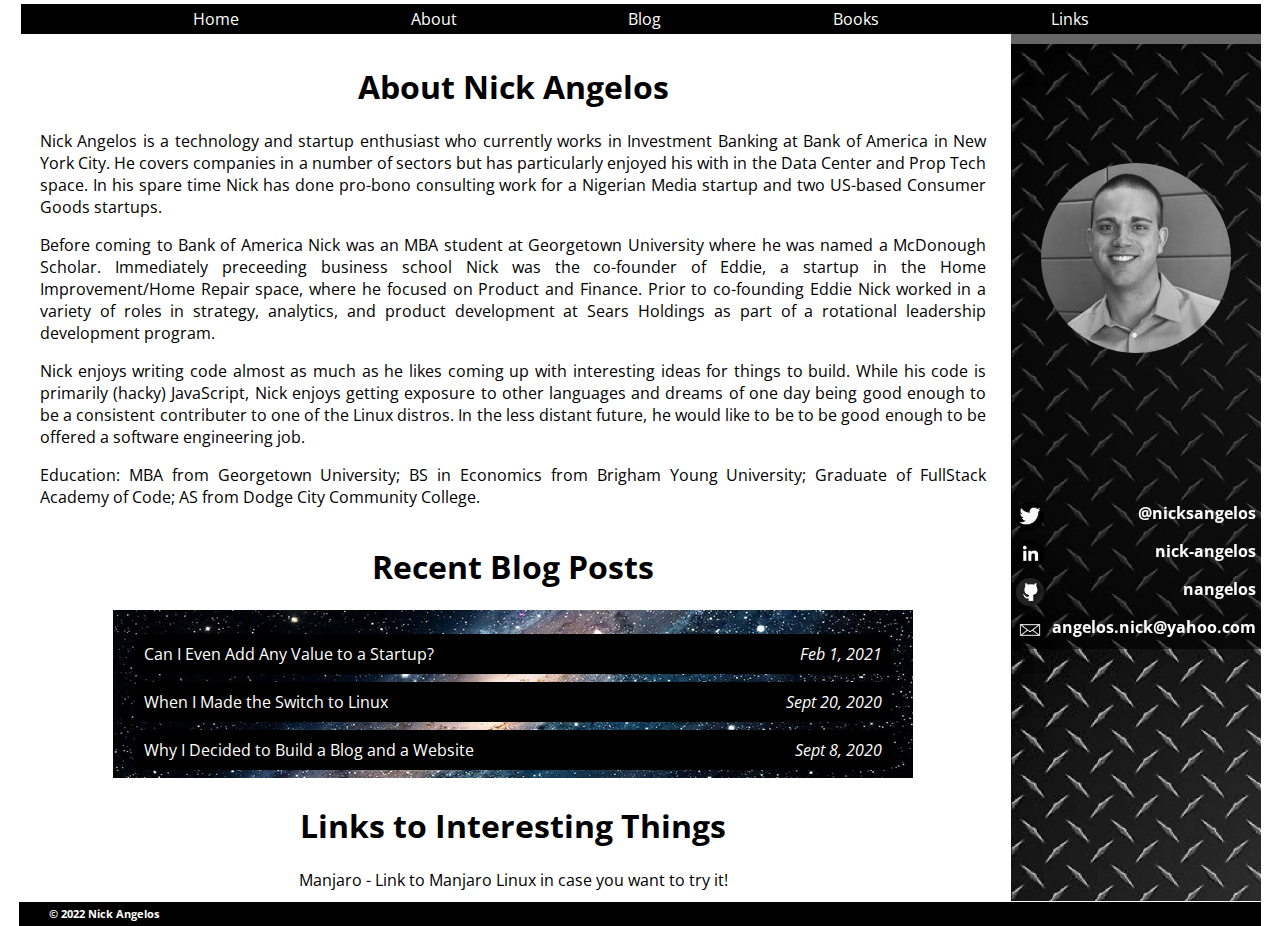
==== index.html @ 91e93bd9 "[index.html] update stale text in bio section" ====
<!DOCTYPE html>
<html lang="en">
<head>
  <meta charset="UTF-8">
  <meta name="viewport" content="width=device-width, initial-scale=1.0">
  <script defer type="module" src="index.js"></script>
  <link rel="stylesheet" href="styles/styles.css" />
  <link rel="icon" href="styles/images/favicon.png" type="image/gif">
  <link href="https://fonts.googleapis.com/css2?family=Open+Sans:wght@600&display=swap" rel="stylesheet">
  <title>Nick Angelos</title>
</head>
<body>
  <div class="nav-wrapper">
    <div class="navbar">
      <a href="">Home</a>
      <a href="#about">About</a>
      <a href="blogs.html">Blog</a>
      <a href="books.html">Books</a>
      <a href="#links">Links</a>
      <a id="contact-nav" href="#mobile-sidebar">Contact</a>
    </div>
  </div>
  <br/>
  <br/>
<div class="wrapper1">
    <div id="mainbar">
      <img id="photo" class="picture" src="styles/images/nick_bw.jpg">
    <span id="about" class="hashspan"></span>
    <h1>About Nick Angelos</h1>
    <div class="wrapper2">
      <div class="section">
        <p class="about-text">Nick Angelos is a technology and startup enthusiast who currently works in Investment Banking at Bank of America in New York City. He covers companies in a number of sectors but has particularly enjoyed his with in the Data Center and Prop Tech space. In his spare time Nick has done pro-bono consulting work for a Nigerian Media startup and two US-based Consumer Goods startups. </p>
        <p class="about-text">Before coming to Bank of America Nick was an MBA student at Georgetown University where he was named a McDonough Scholar. Immediately preceeding business school Nick was the co-founder of Eddie, a startup in the Home Improvement/Home Repair space, where he focused on Product and Finance. Prior to co-founding Eddie Nick worked in a variety of roles in strategy, analytics, and product development at Sears Holdings as part of a rotational leadership development program.</p>
        <p class="about-text">Nick enjoys writing code almost as much as he likes coming up with interesting ideas for things to build. While his code is primarily (hacky) JavaScript, Nick enjoys getting exposure to other languages and dreams of one day being good enough to be a consistent contributer to one of the Linux distros. In the less distant future, he would like to be to be good enough to be offered a software engineering job.</p>
        <p class="about-text">Education: MBA from Georgetown University; BS in Economics from Brigham Young University; Graduate of FullStack Academy of Code; AS from Dodge City Community College.</p>
      </div>
    </div>
    <span id="blog" class="hashspan"></span>
    <a href="blogs.html" style="color: black">
      <h1>Recent Blog Posts</h1>
    </a>
    <div id="blog-section" class="wrapper2">
      <table id="blog-posts">
        <tbody id="table-body">
        </tbody>
      </table>
    </div>
    <span id="links" class="hashspan"></span>
    <h1>Links to Interesting Things</h1>
    <div id="interests" class="wrapper2">
      <span><a href="https://manjaro.org/" style="color: black">Manjaro</a> - Link to Manjaro Linux in case you want to try it!</span>
    </div>
  </div>
  <div id="sidebar-wrapper">
    <div id="sidebar">
      <img class="picture" src="styles/images/nick_bw.jpg">
      <div id="social-box">
        <div class="row" data-href="https://twitter.com/nicksangelos">
          <img class="icon" src="styles/images/twit.png">
          <h4 style="margin: 0px; color: white">@nicksangelos</h4>
        </div>
        <div class="row" data-href="https://linkedin.com/in/nick-angelos">
          <img class="icon" src="styles/images/li_bw.png">
          <h4 style="margin: 0px; color: white">nick-angelos</h4>
        </div>
        <div class="row" data-href="https://github.com/nangelos">
          <img class="icon" src="styles/images/github.png">
          <h4 style="margin: 0px; color: white">nangelos</h4>
        </div>
        <div class="row" data-href="mailto:angelos.nick@yahoo.com">
          <img class="icon" src="styles/images/mail.png">
          <h4 style="margin: 0px; color: white">angelos.nick@yahoo.com</h4>
        </div>
      </div>
    </div>
  </div>
</div>
      <div id="mobile-sidebar">
          <a id="link" href="https://twitter.com/nicksangelos" target="_blank">
            <img class="icon" src="styles/images/twit.png"></a>
          <a id="link" href="https://linkedin.com/in/nick-angelos" target="_blank">
            <img class="icon" src="styles/images/li_bw.png"></a>
          <a id="link" href="https://github.com/nangelos" target="_blank">
            <img class="icon" src="styles/images/github.png"></a>
          <a id="link" href="mailto:angelos.nick@yahoo.com">
            <img class="icon" src="styles/images/mail.png"></a>
</div>
</div>
<div class="copy-wrapper">
    <h6 id="copyright">&copy; 2022 Nick Angelos
  </div>
</div>
</body>
</html>
---- styles/styles.css ----
body {
  font-family: 'Open Sans', sans-serif;
  color: black;
  max-width: 1250px;
  margin: auto;
  overflow: auto;
  /* background-color: rgb(210, 210, 212); */
}

a {
  text-decoration: none;
  color: white;
}

a:hover {
  cursor: pointer;
  text-decoration: underline;
}

table {
  margin-top: 1.5rem;
  border-spacing: 0px;
  border-collapse: collapse;
  min-width: 80%;
  margin-right: auto;
  margin-left: auto;
}

tr {
  margin-bottom: 8px;
  color: white;
  background: black;
  display: flex;
  flex-wrap: wrap;
  align-items: center;
  justify-content: space-between;
  padding: 8px;
  border-radius: 5px;
  position: relative
}

tr:hover {
  cursor: pointer;
  background-color: rgba(0, 0, 0, 0.5);
}

.wrapper1 {
  text-align: center;
  display: flex;
}

.wrapper2 {
  display: inline-block;
  width: 95%;
}

.section{
  text-align: left;
}

#blog-section{
  background-image: url('./images/milky-way.jpg');
  background-position: center;
  object-fit: 'cover';
  background-repeat: no-repeat;
  overflow-y: scroll;
  max-height: 280px;
}

.blog-title {
  text-align: left;
  width: 70%;
}

.blog-date {
  position: absolute;
  right: 8px;
}

.nav-wrapper {
  /* background-color: white; */
  width: 100%;
  margin: 10px auto;
  position: fixed;
  margin: 1px;
  max-width: 1250px;
  z-index: 1000;
}

.navbar {
  display: flex;
  justify-content: space-evenly;
  background: black;
  height: 30px;
  align-items: center;
  margin: 3px 5px;
}

.row {
  display: flex;
  justify-content: space-between;
  flex-direction: row;
  padding: 5px;
}

.row:hover {
  cursor: pointer;
  background-color: rgba(255, 255, 255, 0.3);
}

.picture {
  border-radius: 100px;
  margin: auto;
}

.about-text {
  margin-top: 0px;
  text-align: justify;
}

.icon {
  height: 28px;
  width: 28px;
}

#photo {
  display: none;
}

/* #photo:hover {
  cursor: pointer;
  animation: App-logo-spin infinite 6s linear;
  opacity: .5;
} */

@keyframes App-logo-spin {
  from { transform: rotate(0deg); }
  to { transform: rotate(360deg); }
}

#contact-nav {
  display: none;
}

.copy-wrapper {
  width: 100%;
  display: inline-block;
  margin: 0px, 5px;
  max-width: 1250px;
}

#copyright {
  margin-block-start: 0em;
  margin-block-end: 0em;
  background-color: black;
  color: white;
  margin-left: 4px;
  margin-right: 4px;
  padding-left: 30px;
  padding-top: 5px;
  padding-bottom: 5px;
}

#sidebar-wrapper {
  height: auto;
  background-image: url('./images/dp2.png');
  margin-right: 4px;
}

#sidebar {
  background: rgba(0, 0, 0, 0.6);
    height: 70vh;
    min-width: 250px;
    display: flex;
    flex-direction: column;
    justify-content: space-evenly;
    position: sticky;
    top: 50%;
    transform: translate(0, -40%);
}

#mobile-sidebar {
  display: none;
}

#interests {
  margin-bottom: 10px;
}

.hashspan {
  margin-top: -50px;
  padding-bottom: 50px;
  display:block;
}

/* For Smaller Screens */
/*Need to think about any images, text sizing, etc.*/
@media(max-width: 485px){

  .nav-wrapper {
    margin: 0px;
  }

  .navbar {
    margin: 0px;
  }

  #contact-nav {
    display: inherit;
  }


  #photo {
    display: inline;
  }

  #sidebar {
    display: none;
  }

  #blog-section{
    max-height: 185px;
  }

  #mobile-sidebar {
    display: flex;
    justify-content: space-around;
    margin: 10px 0px;
  }

  #copyright {
    margin-left: 0px;
    margin-right: 0px;
  }

}
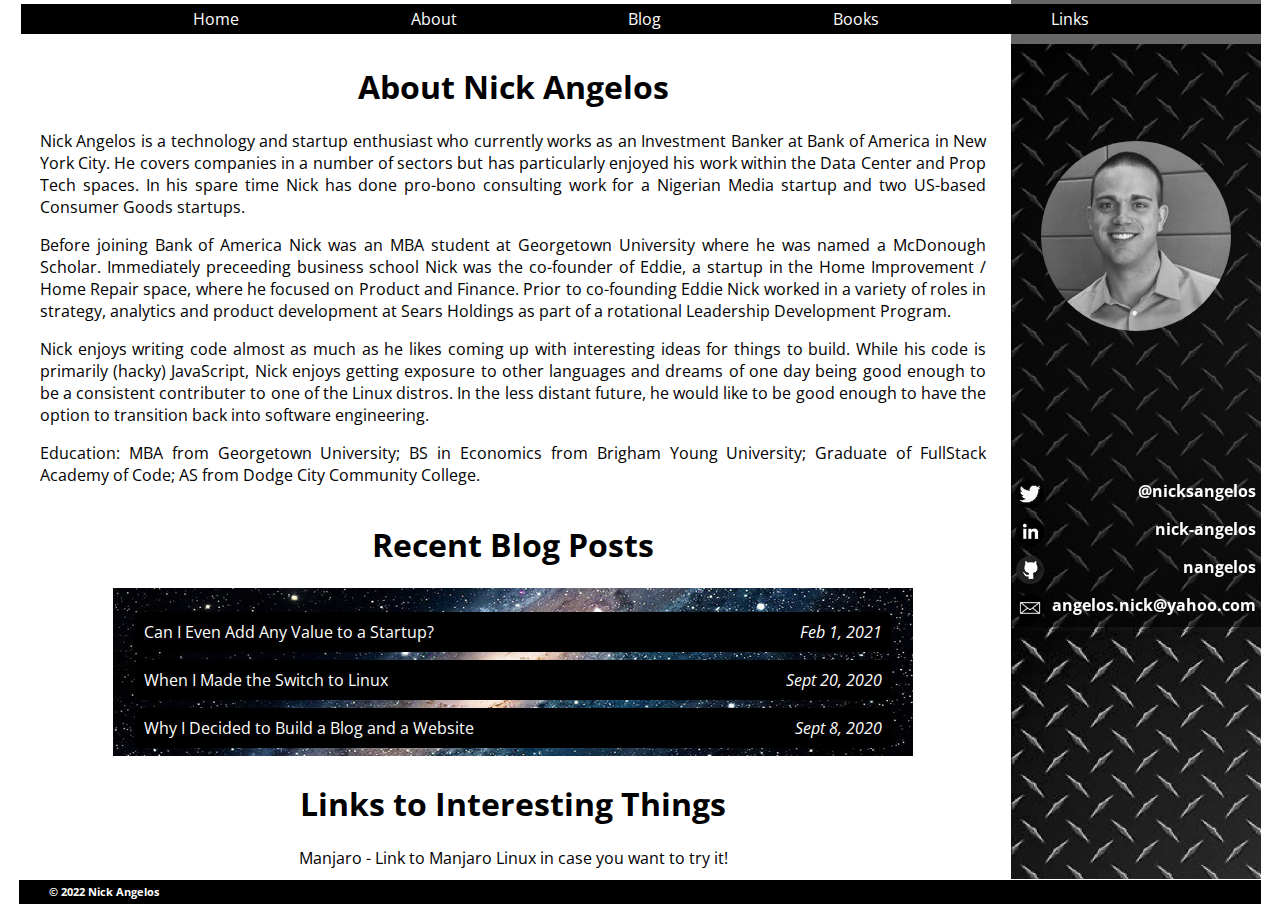
==== commit d50b10b8: "[index.html] bio text update" ====
--- a/index.html
+++ b/index.html
@@ -29,9 +29,9 @@
     <h1>About Nick Angelos</h1>
     <div class="wrapper2">
       <div class="section">
-        <p class="about-text">Nick Angelos is a technology and startup enthusiast who currently works in Investment Banking at Bank of America in New York City. He covers companies in a number of sectors but has particularly enjoyed his with in the Data Center and Prop Tech space. In his spare time Nick has done pro-bono consulting work for a Nigerian Media startup and two US-based Consumer Goods startups. </p>
-        <p class="about-text">Before coming to Bank of America Nick was an MBA student at Georgetown University where he was named a McDonough Scholar. Immediately preceeding business school Nick was the co-founder of Eddie, a startup in the Home Improvement/Home Repair space, where he focused on Product and Finance. Prior to co-founding Eddie Nick worked in a variety of roles in strategy, analytics, and product development at Sears Holdings as part of a rotational leadership development program.</p>
-        <p class="about-text">Nick enjoys writing code almost as much as he likes coming up with interesting ideas for things to build. While his code is primarily (hacky) JavaScript, Nick enjoys getting exposure to other languages and dreams of one day being good enough to be a consistent contributer to one of the Linux distros. In the less distant future, he would like to be to be good enough to be offered a software engineering job.</p>
+        <p class="about-text">Nick Angelos is a technology and startup enthusiast who currently works as an Investment Banker at Bank of America in New York City. He covers companies in a number of sectors but has particularly enjoyed his work within the Data Center and Prop Tech spaces. In his spare time Nick has done pro-bono consulting work for a Nigerian Media startup and two US-based Consumer Goods startups. </p>
+        <p class="about-text">Before joining Bank of America Nick was an MBA student at Georgetown University where he was named a McDonough Scholar. Immediately preceeding business school Nick was the co-founder of Eddie, a startup in the Home Improvement / Home Repair space, where he focused on Product and Finance. Prior to co-founding Eddie Nick worked in a variety of roles in strategy, analytics and product development at Sears Holdings as part of a rotational Leadership Development Program.</p>
+        <p class="about-text">Nick enjoys writing code almost as much as he likes coming up with interesting ideas for things to build. While his code is primarily (hacky) JavaScript, Nick enjoys getting exposure to other languages and dreams of one day being good enough to be a consistent contributer to one of the Linux distros. In the less distant future, he would like to be good enough to have the option to transition back into software engineering.</p>
         <p class="about-text">Education: MBA from Georgetown University; BS in Economics from Brigham Young University; Graduate of FullStack Academy of Code; AS from Dodge City Community College.</p>
       </div>
     </div>
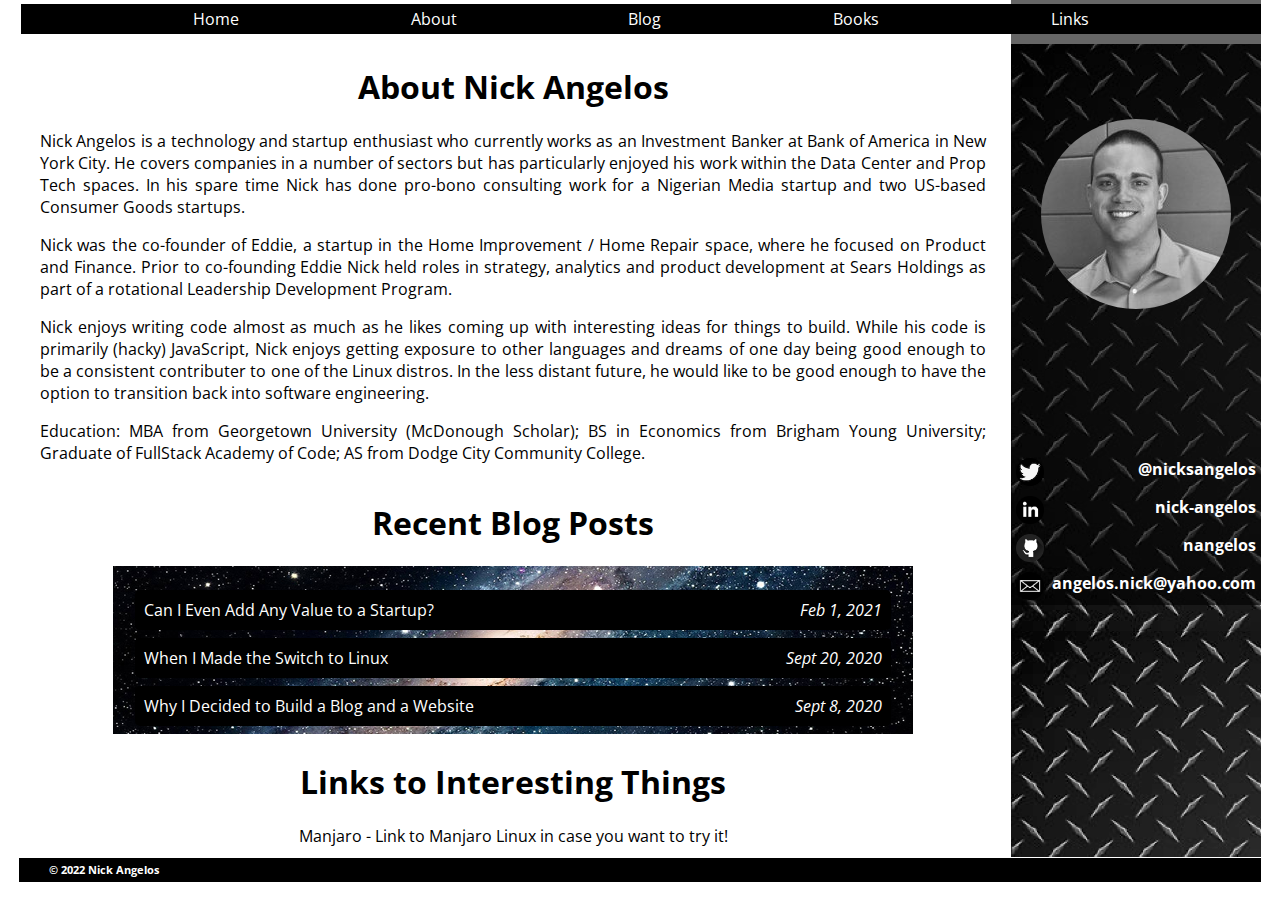
==== commit 9000c679: "[index.html] edits to bio text" ====
--- a/index.html
+++ b/index.html
@@ -30,9 +30,9 @@
     <div class="wrapper2">
       <div class="section">
         <p class="about-text">Nick Angelos is a technology and startup enthusiast who currently works as an Investment Banker at Bank of America in New York City. He covers companies in a number of sectors but has particularly enjoyed his work within the Data Center and Prop Tech spaces. In his spare time Nick has done pro-bono consulting work for a Nigerian Media startup and two US-based Consumer Goods startups. </p>
-        <p class="about-text">Before joining Bank of America Nick was an MBA student at Georgetown University where he was named a McDonough Scholar. Immediately preceeding business school Nick was the co-founder of Eddie, a startup in the Home Improvement / Home Repair space, where he focused on Product and Finance. Prior to co-founding Eddie Nick worked in a variety of roles in strategy, analytics and product development at Sears Holdings as part of a rotational Leadership Development Program.</p>
+        <p class="about-text">Nick was the co-founder of Eddie, a startup in the Home Improvement / Home Repair space, where he focused on Product and Finance. Prior to co-founding Eddie Nick held roles in strategy, analytics and product development at Sears Holdings as part of a rotational Leadership Development Program.</p>
         <p class="about-text">Nick enjoys writing code almost as much as he likes coming up with interesting ideas for things to build. While his code is primarily (hacky) JavaScript, Nick enjoys getting exposure to other languages and dreams of one day being good enough to be a consistent contributer to one of the Linux distros. In the less distant future, he would like to be good enough to have the option to transition back into software engineering.</p>
-        <p class="about-text">Education: MBA from Georgetown University; BS in Economics from Brigham Young University; Graduate of FullStack Academy of Code; AS from Dodge City Community College.</p>
+        <p class="about-text">Education: MBA from Georgetown University (McDonough Scholar); BS in Economics from Brigham Young University; Graduate of FullStack Academy of Code; AS from Dodge City Community College.</p>
       </div>
     </div>
     <span id="blog" class="hashspan"></span>
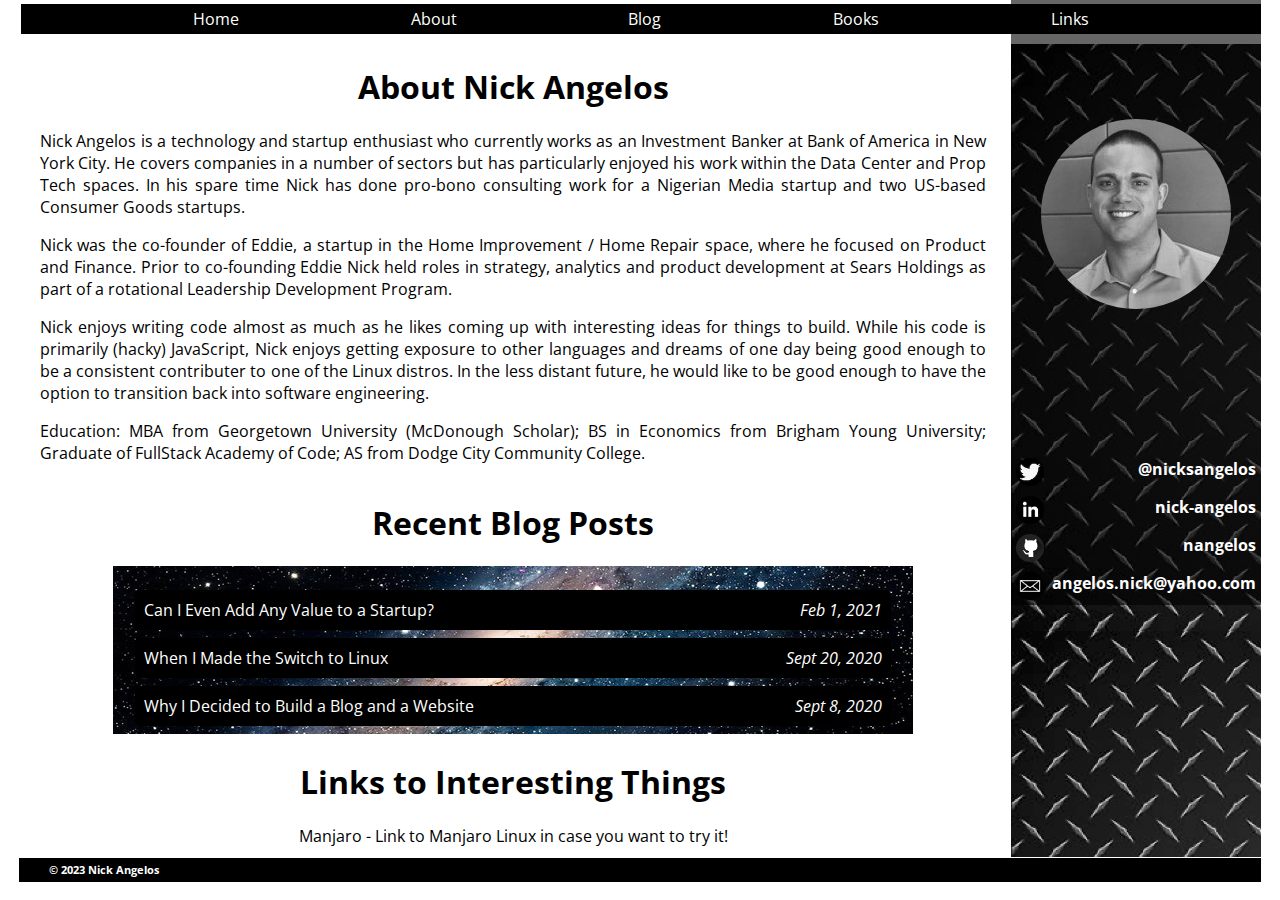
==== commit 657b018d: "[every file] updating copyright date to 2023 and adding to book list" ====
--- a/index.html
+++ b/index.html
@@ -87,7 +87,7 @@
 </div>
 </div>
 <div class="copy-wrapper">
-    <h6 id="copyright">&copy; 2022 Nick Angelos
+    <h6 id="copyright">&copy; 2023 Nick Angelos
   </div>
 </div>
 </body>
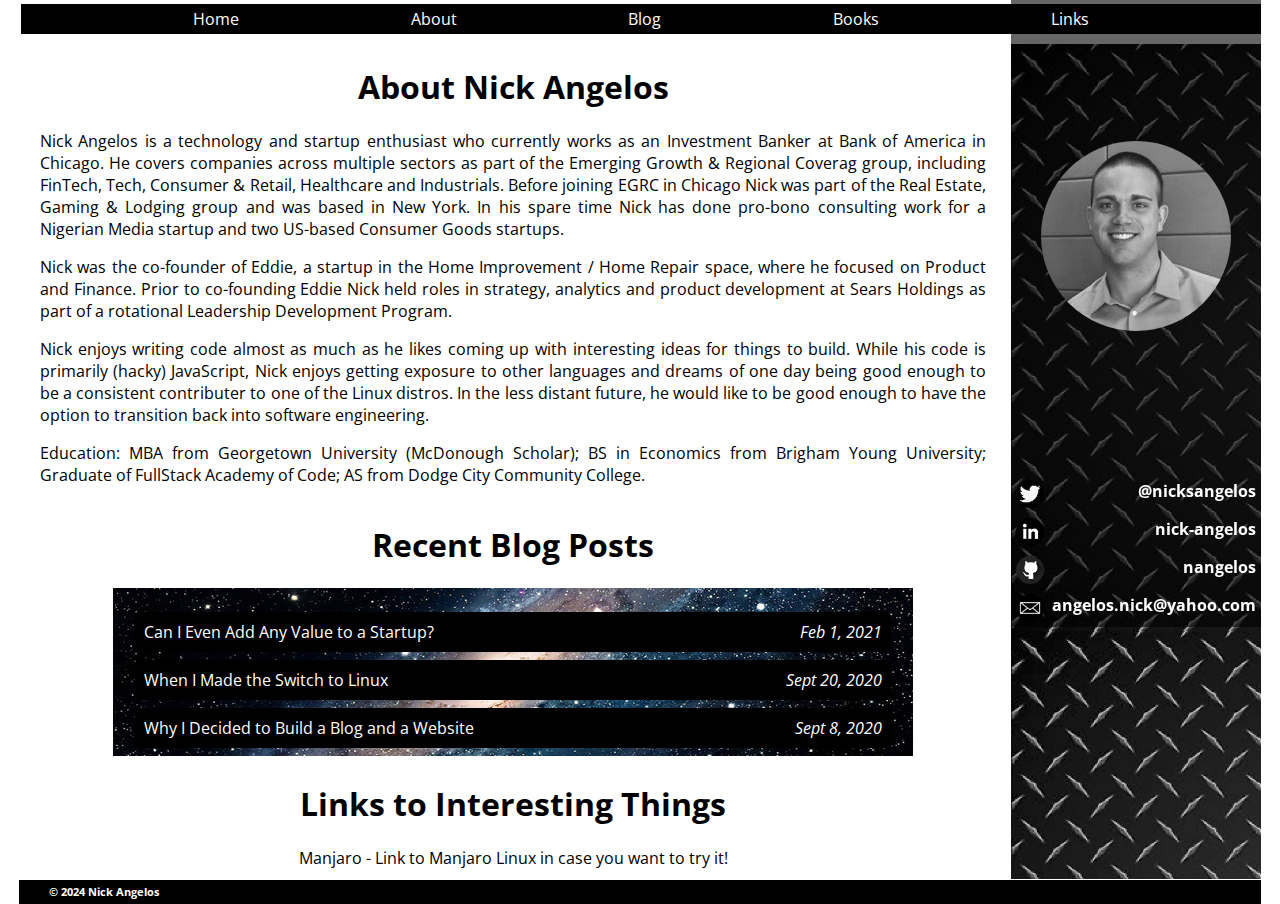
==== commit 7202e31a: "2024 in footer and bio update for move to Chicago" ====
--- a/index.html
+++ b/index.html
@@ -29,7 +29,7 @@
     <h1>About Nick Angelos</h1>
     <div class="wrapper2">
       <div class="section">
-        <p class="about-text">Nick Angelos is a technology and startup enthusiast who currently works as an Investment Banker at Bank of America in New York City. He covers companies in a number of sectors but has particularly enjoyed his work within the Data Center and Prop Tech spaces. In his spare time Nick has done pro-bono consulting work for a Nigerian Media startup and two US-based Consumer Goods startups. </p>
+        <p class="about-text">Nick Angelos is a technology and startup enthusiast who currently works as an Investment Banker at Bank of America in Chicago. He covers companies across multiple sectors as part of the Emerging Growth & Regional Coverag group, including FinTech, Tech, Consumer & Retail, Healthcare and Industrials. Before joining EGRC in Chicago Nick was part of the Real Estate, Gaming & Lodging group and was based in New York. In his spare time Nick has done pro-bono consulting work for a Nigerian Media startup and two US-based Consumer Goods startups. </p>
         <p class="about-text">Nick was the co-founder of Eddie, a startup in the Home Improvement / Home Repair space, where he focused on Product and Finance. Prior to co-founding Eddie Nick held roles in strategy, analytics and product development at Sears Holdings as part of a rotational Leadership Development Program.</p>
         <p class="about-text">Nick enjoys writing code almost as much as he likes coming up with interesting ideas for things to build. While his code is primarily (hacky) JavaScript, Nick enjoys getting exposure to other languages and dreams of one day being good enough to be a consistent contributer to one of the Linux distros. In the less distant future, he would like to be good enough to have the option to transition back into software engineering.</p>
         <p class="about-text">Education: MBA from Georgetown University (McDonough Scholar); BS in Economics from Brigham Young University; Graduate of FullStack Academy of Code; AS from Dodge City Community College.</p>
@@ -87,7 +87,7 @@
 </div>
 </div>
 <div class="copy-wrapper">
-    <h6 id="copyright">&copy; 2023 Nick Angelos
+    <h6 id="copyright">&copy; 2024 Nick Angelos
   </div>
 </div>
 </body>
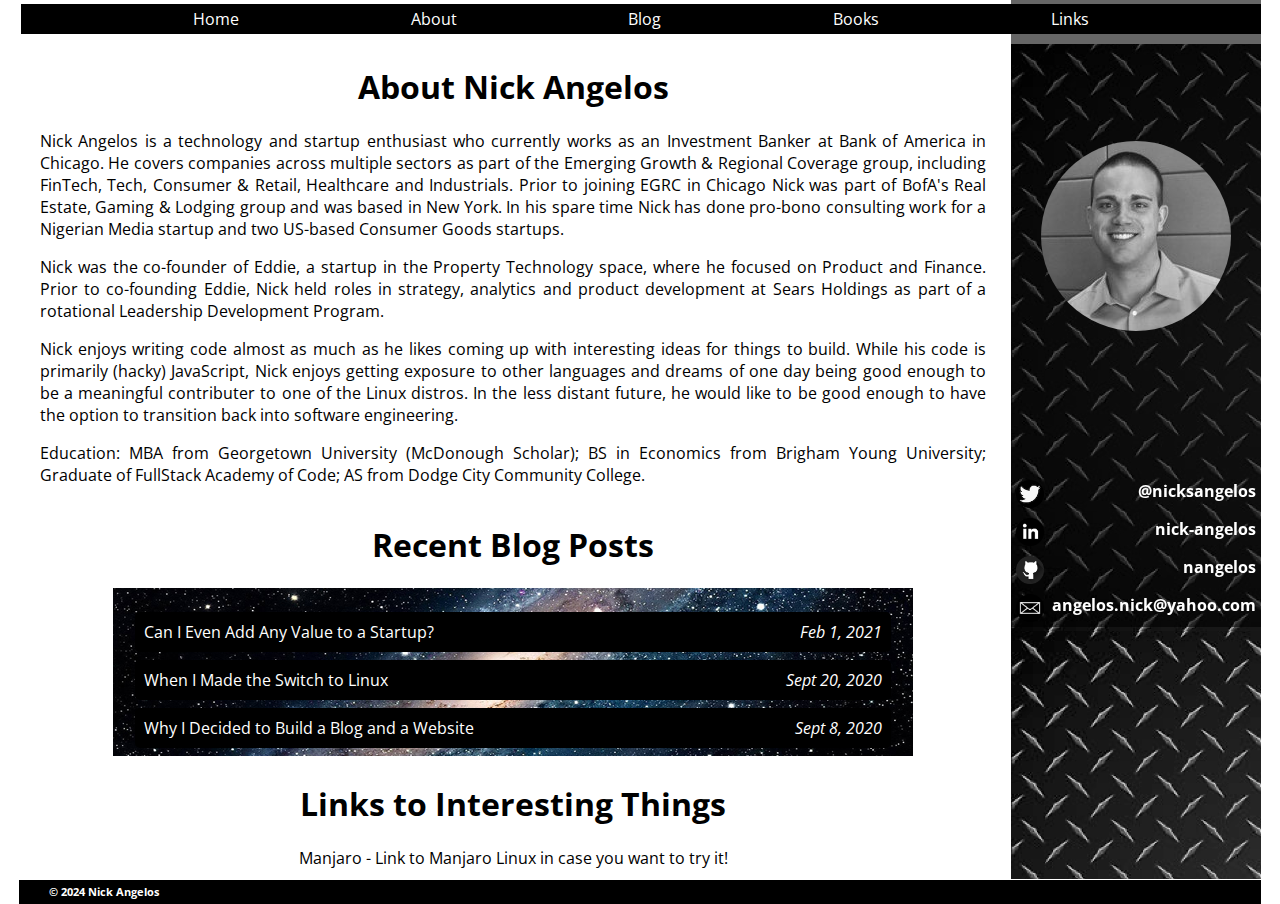
==== commit 3ef580af: "bio cleanup, additions to book list" ====
--- a/index.html
+++ b/index.html
@@ -29,9 +29,9 @@
     <h1>About Nick Angelos</h1>
     <div class="wrapper2">
       <div class="section">
-        <p class="about-text">Nick Angelos is a technology and startup enthusiast who currently works as an Investment Banker at Bank of America in Chicago. He covers companies across multiple sectors as part of the Emerging Growth & Regional Coverag group, including FinTech, Tech, Consumer & Retail, Healthcare and Industrials. Before joining EGRC in Chicago Nick was part of the Real Estate, Gaming & Lodging group and was based in New York. In his spare time Nick has done pro-bono consulting work for a Nigerian Media startup and two US-based Consumer Goods startups. </p>
-        <p class="about-text">Nick was the co-founder of Eddie, a startup in the Home Improvement / Home Repair space, where he focused on Product and Finance. Prior to co-founding Eddie Nick held roles in strategy, analytics and product development at Sears Holdings as part of a rotational Leadership Development Program.</p>
-        <p class="about-text">Nick enjoys writing code almost as much as he likes coming up with interesting ideas for things to build. While his code is primarily (hacky) JavaScript, Nick enjoys getting exposure to other languages and dreams of one day being good enough to be a consistent contributer to one of the Linux distros. In the less distant future, he would like to be good enough to have the option to transition back into software engineering.</p>
+        <p class="about-text">Nick Angelos is a technology and startup enthusiast who currently works as an Investment Banker at Bank of America in Chicago. He covers companies across multiple sectors as part of the Emerging Growth & Regional Coverage group, including FinTech, Tech, Consumer & Retail, Healthcare and Industrials. Prior to joining EGRC in Chicago Nick was part of BofA's Real Estate, Gaming & Lodging group and was based in New York. In his spare time Nick has done pro-bono consulting work for a Nigerian Media startup and two US-based Consumer Goods startups.</p>
+        <p class="about-text">Nick was the co-founder of Eddie, a startup in the Property Technology space, where he focused on Product and Finance. Prior to co-founding Eddie, Nick held roles in strategy, analytics and product development at Sears Holdings as part of a rotational Leadership Development Program.</p>
+        <p class="about-text">Nick enjoys writing code almost as much as he likes coming up with interesting ideas for things to build. While his code is primarily (hacky) JavaScript, Nick enjoys getting exposure to other languages and dreams of one day being good enough to be a meaningful contributer to one of the Linux distros. In the less distant future, he would like to be good enough to have the option to transition back into software engineering.</p>
         <p class="about-text">Education: MBA from Georgetown University (McDonough Scholar); BS in Economics from Brigham Young University; Graduate of FullStack Academy of Code; AS from Dodge City Community College.</p>
       </div>
     </div>
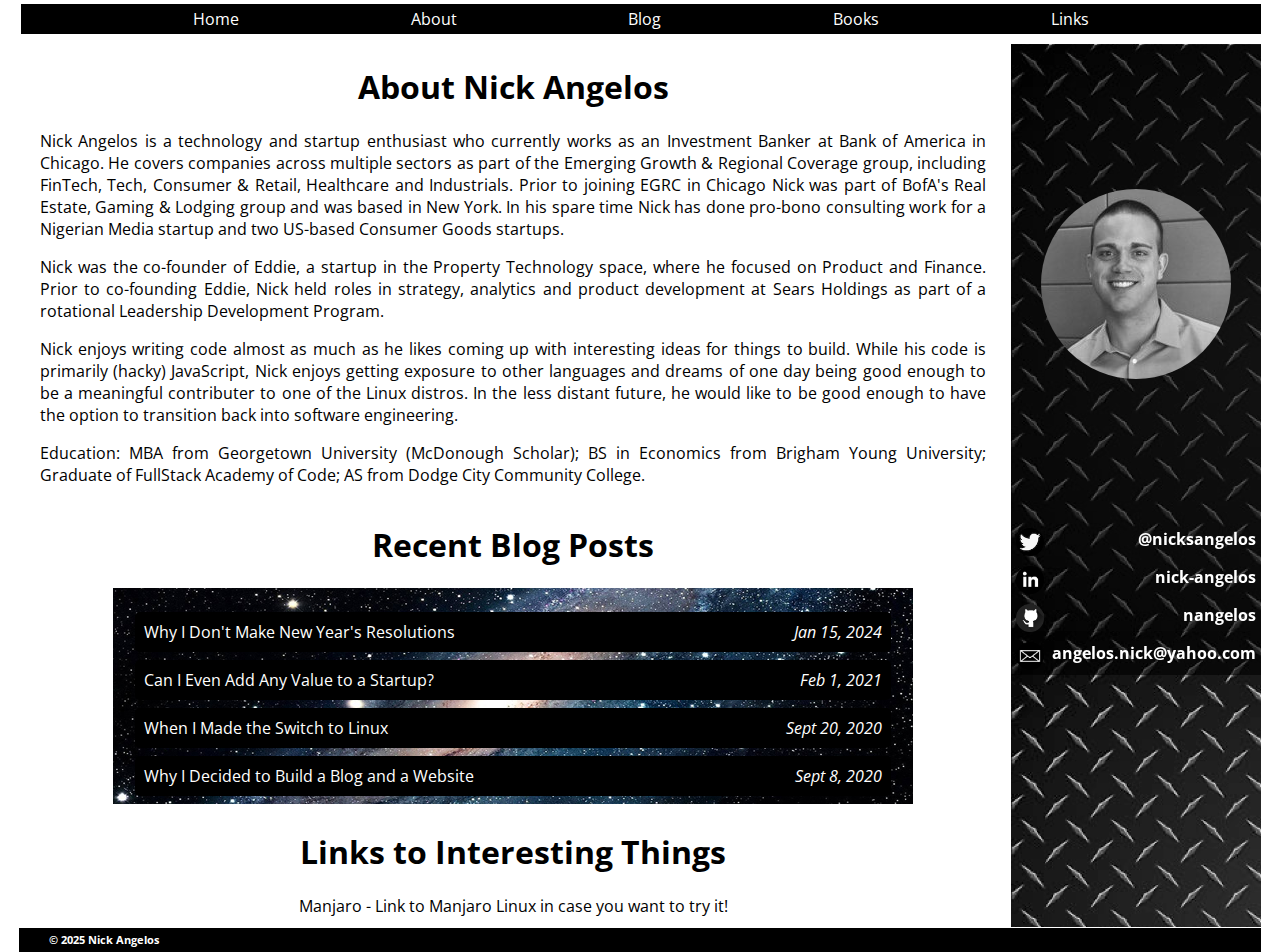
==== commit e16abb46: "update year for 2025 in copyright" ====
--- a/index.html
+++ b/index.html
@@ -87,7 +87,7 @@
 </div>
 </div>
 <div class="copy-wrapper">
-    <h6 id="copyright">&copy; 2024 Nick Angelos
+    <h6 id="copyright">&copy; 2025 Nick Angelos
   </div>
 </div>
 </body>
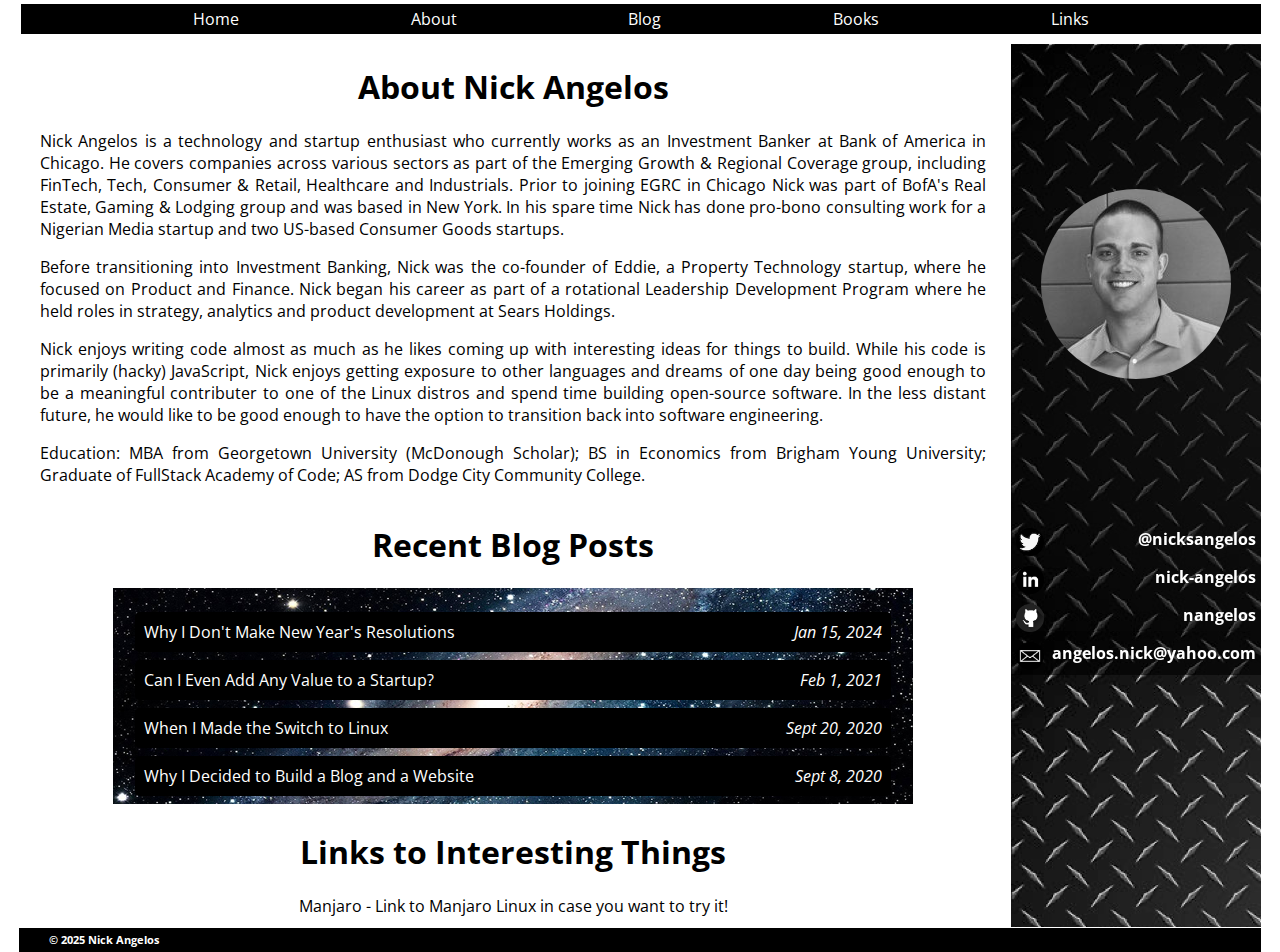
==== commit 8298bad4: "about cleanup" ====
--- a/index.html
+++ b/index.html
@@ -29,9 +29,9 @@
     <h1>About Nick Angelos</h1>
     <div class="wrapper2">
       <div class="section">
-        <p class="about-text">Nick Angelos is a technology and startup enthusiast who currently works as an Investment Banker at Bank of America in Chicago. He covers companies across multiple sectors as part of the Emerging Growth & Regional Coverage group, including FinTech, Tech, Consumer & Retail, Healthcare and Industrials. Prior to joining EGRC in Chicago Nick was part of BofA's Real Estate, Gaming & Lodging group and was based in New York. In his spare time Nick has done pro-bono consulting work for a Nigerian Media startup and two US-based Consumer Goods startups.</p>
-        <p class="about-text">Nick was the co-founder of Eddie, a startup in the Property Technology space, where he focused on Product and Finance. Prior to co-founding Eddie, Nick held roles in strategy, analytics and product development at Sears Holdings as part of a rotational Leadership Development Program.</p>
-        <p class="about-text">Nick enjoys writing code almost as much as he likes coming up with interesting ideas for things to build. While his code is primarily (hacky) JavaScript, Nick enjoys getting exposure to other languages and dreams of one day being good enough to be a meaningful contributer to one of the Linux distros. In the less distant future, he would like to be good enough to have the option to transition back into software engineering.</p>
+        <p class="about-text">Nick Angelos is a technology and startup enthusiast who currently works as an Investment Banker at Bank of America in Chicago. He covers companies across various sectors as part of the Emerging Growth & Regional Coverage group, including FinTech, Tech, Consumer & Retail, Healthcare and Industrials. Prior to joining EGRC in Chicago Nick was part of BofA's Real Estate, Gaming & Lodging group and was based in New York. In his spare time Nick has done pro-bono consulting work for a Nigerian Media startup and two US-based Consumer Goods startups.</p>
+        <p class="about-text">Before transitioning into Investment Banking, Nick was the co-founder of Eddie, a Property Technology startup, where he focused on Product and Finance. Nick began his career as part of a rotational Leadership Development Program where he held roles in strategy, analytics and product development at Sears Holdings.</p>
+        <p class="about-text">Nick enjoys writing code almost as much as he likes coming up with interesting ideas for things to build. While his code is primarily (hacky) JavaScript, Nick enjoys getting exposure to other languages and dreams of one day being good enough to be a meaningful contributer to one of the Linux distros and spend time building open-source software. In the less distant future, he would like to be good enough to have the option to transition back into software engineering.</p>
         <p class="about-text">Education: MBA from Georgetown University (McDonough Scholar); BS in Economics from Brigham Young University; Graduate of FullStack Academy of Code; AS from Dodge City Community College.</p>
       </div>
     </div>
@@ -92,3 +92,4 @@
 </div>
 </body>
 </html>
+<!-- [He has worked with more than 30 companies across various indusries on financing and M&A transactions.] -->
